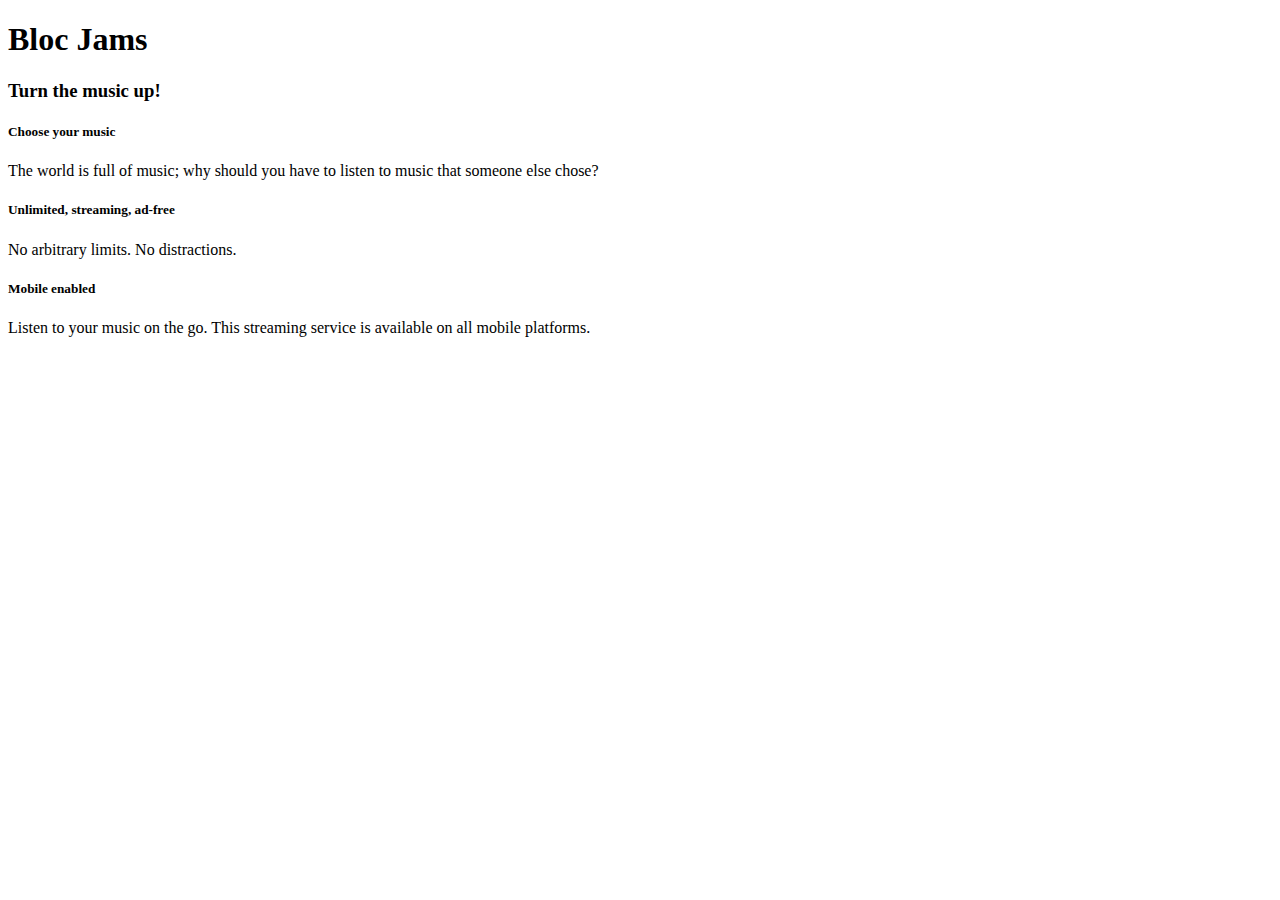
==== index.html @ fd2404ec "Add first HTML content to index.html" ====
<!DOCTYPE html>
<html>
  <head>
    <title>Bloc Jams</title>
  </head>
  <body>
    <nav>
      <!-- Navigation -->
    </nav>
    <header>
      <!-- Hero Content -->
        <h1>Bloc Jams</h1>
        <h3>Turn the music up!</h3>
    </header>
    <main>
      <!-- selling points -->
        <div>
            <h5>Choose your music</h5>
            <p>The world is full of music; why should you have to listen to music that someone else chose?</p>
        </div>
        <div>
            <h5>Unlimited, streaming, ad-free</h5>
            <p>No arbitrary limits. No distractions.</p>
        </div>
        <div>
            <h5>Mobile enabled</h5>
            <p>Listen to your music on the go. This streaming service is available on all mobile platforms.</p>
        </div>
    </main>
  </body>
</html>
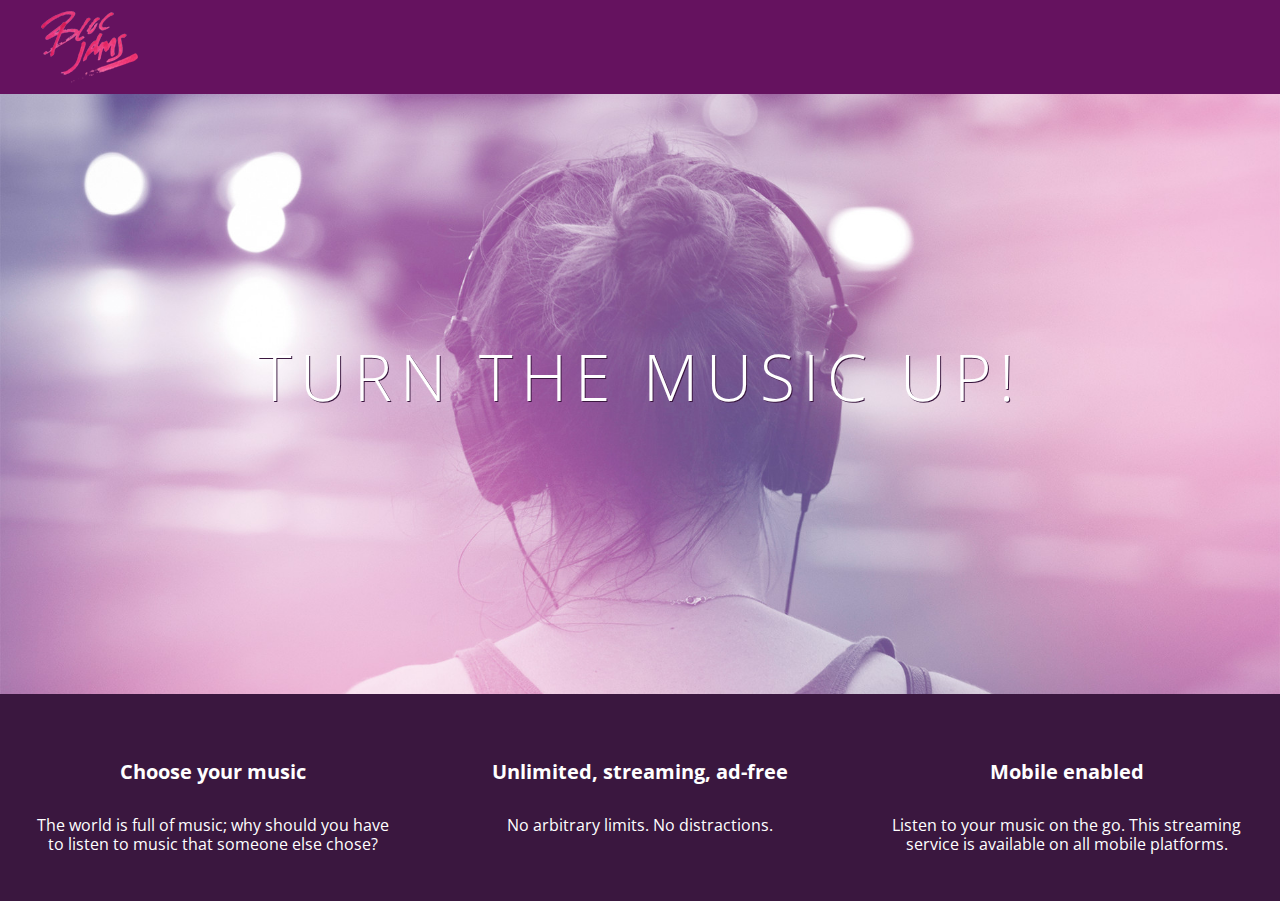
==== commit 804190dd: "Checkpoint 3 Styles: completed" ====
--- a/index.html
+++ b/index.html
@@ -2,30 +2,37 @@
 <html>
   <head>
     <title>Bloc Jams</title>
+    <link rel="stylesheet" type="text/css" href="http://fonts.googleapis.com/css?family=Open+Sans:400,800,600,700,300">
+    <link rel="stylesheet" type="text/css" href="http://code.ionicframework.com/ionicons/2.0.1/css/ionicons.min.css">
+    <link rel="stylesheet" type="text/css" href="styles/normalize.css">
+    <link rel="stylesheet" type="text/css" href="styles/main.css">
   </head>
-  <body>
-    <nav>
+  <body class="landing">
+    <nav class="navbar">
       <!-- Navigation -->
+        <img src="assets/images/bloc_jams_logo.png" alt="bloc jams logo" class="logo">
     </nav>
-    <header>
+    <section class="hero-content">
       <!-- Hero Content -->
-        <h1>Bloc Jams</h1>
-        <h3>Turn the music up!</h3>
-    </header>
-    <main>
+        <h1 class="hero-title">Turn the music up!</h1>
+    </section>
+    <section class="selling-points">
       <!-- selling points -->
-        <div>
-            <h5>Choose your music</h5>
-            <p>The world is full of music; why should you have to listen to music that someone else chose?</p>
+        <div class="point">
+            <span class="ion-music-note"></span>
+            <h5 class="point-title">Choose your music</h5>
+            <p class="point-description">The world is full of music; why should you have to listen to music that someone else chose?</p>
         </div>
-        <div>
-            <h5>Unlimited, streaming, ad-free</h5>
-            <p>No arbitrary limits. No distractions.</p>
+        <div class="point">
+            <span class="ion-radio-waves"></span>
+            <h5 class="point-title">Unlimited, streaming, ad-free</h5>
+            <p class="point-description">No arbitrary limits. No distractions.</p>
         </div>
-        <div>
-            <h5>Mobile enabled</h5>
-            <p>Listen to your music on the go. This streaming service is available on all mobile platforms.</p>
+        <div class="point">
+            <span class="ion-iphone"></span>
+            <h5 class="point-title">Mobile enabled</h5>
+            <p class="point-description">Listen to your music on the go. This streaming service is available on all mobile platforms.</p>
         </div>
-    </main>
+    </section>
   </body>
 </html>--- a/styles/main.css
+++ b/styles/main.css
@@ -0,0 +1,75 @@
+html {
+    height: 100%;
+    font-size: 100%;
+}
+
+body {
+    font-family: "Open Sans";
+    color: white;
+    min-height: 100%;
+}
+
+body.landing {
+    background-color: rgb(58,23,63);
+}
+
+.navbar {
+    padding: 0.5rem;
+    background-color: rgb(101,18,95);
+}
+
+.navbar .logo {
+    position: relative;
+    left: 2rem;
+}
+
+.hero-content {
+    position: relative;
+    min-height: 600px;
+    background-image: url(../assets/images/bloc_jams_bg.jpg);
+    background-repeat: no-repeat;
+    background-position: center center;
+    background-size: cover;
+}
+
+.hero-content .hero-title {
+    position: absolute;
+    top: 40%;
+    -webkit-transform: translateY(-50%);
+    -moz-transform: translateY(-50%);
+    -ms-transform: translateY(-50%);
+    transform: translateY(-50%);
+    width: 100%;
+    text-align: center;
+    font-size: 4rem;
+    font-weight: 300;
+    text-transform: uppercase;
+    letter-spacing: 0.5rem;
+    text-shadow: 1px 1px 0px rgb(58,23,63);
+}
+
+.selling-points {
+    position: relative;
+    display: table;
+    width: 100%;
+    -webkit-box-sizing: border-box;
+    -moz-box-sizing: border-box;
+    box-sizing: border-box;
+}
+
+.point {
+    display: table-cell;
+    position: relative;
+    width: 33.3%;
+    padding: 2rem;
+    text-align: center;
+}
+
+.point .point-title {
+    font-size: 1.25rem;
+}
+
+.ion-music-note, .ion-radio-waves, .ion-iphone {
+    color: rgb(233,50,117);
+    font-size: 5rem;
+}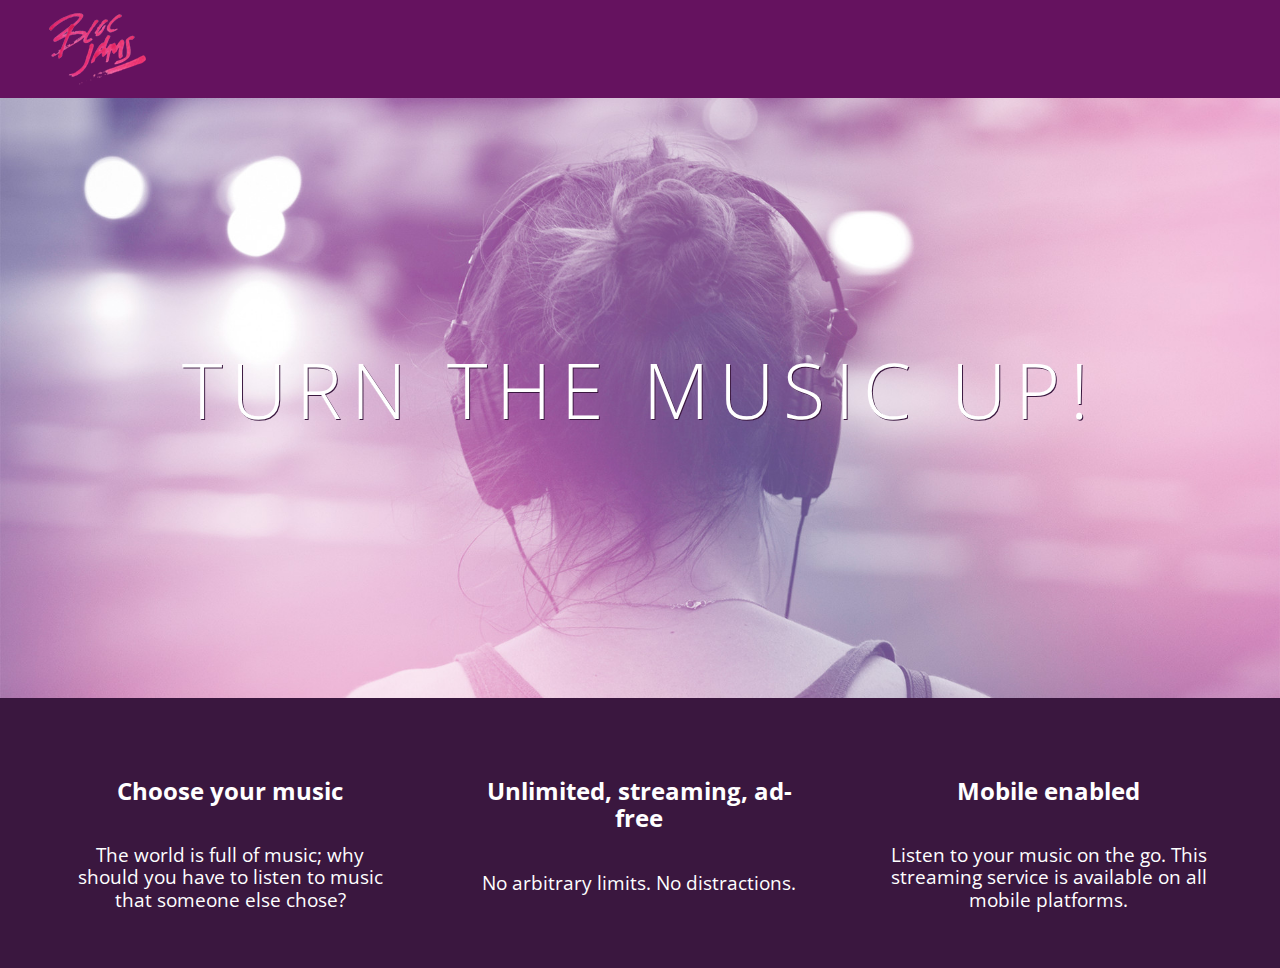
==== commit ba74799d: "Checkpoint 4 Responsiveness: completed" ====
--- a/index.html
+++ b/index.html
@@ -6,6 +6,7 @@
     <link rel="stylesheet" type="text/css" href="http://code.ionicframework.com/ionicons/2.0.1/css/ionicons.min.css">
     <link rel="stylesheet" type="text/css" href="styles/normalize.css">
     <link rel="stylesheet" type="text/css" href="styles/main.css">
+    <link rel="stylesheet" type="text/css" href="styles/landing.css">
   </head>
   <body class="landing">
     <nav class="navbar">
@@ -16,23 +17,23 @@
       <!-- Hero Content -->
         <h1 class="hero-title">Turn the music up!</h1>
     </section>
-    <section class="selling-points">
+    <section class="selling-points container">
       <!-- selling points -->
-        <div class="point">
+        <div class="point column third">
             <span class="ion-music-note"></span>
             <h5 class="point-title">Choose your music</h5>
             <p class="point-description">The world is full of music; why should you have to listen to music that someone else chose?</p>
         </div>
-        <div class="point">
+        <div class="point column third">
             <span class="ion-radio-waves"></span>
             <h5 class="point-title">Unlimited, streaming, ad-free</h5>
             <p class="point-description">No arbitrary limits. No distractions.</p>
         </div>
-        <div class="point">
+        <div class="point column third">
             <span class="ion-iphone"></span>
             <h5 class="point-title">Mobile enabled</h5>
             <p class="point-description">Listen to your music on the go. This streaming service is available on all mobile platforms.</p>
         </div>
     </section>
   </body>
-</html>+</html>
--- a/styles/main.css
+++ b/styles/main.css
@@ -1,3 +1,9 @@
+*, *::before, *::after {
+    -moz-box-sizing: border-box;
+    -webkit-box-sizing: border-box;
+    box-sizing: border-box;
+}
+
 html {
     height: 100%;
     font-size: 100%;
@@ -7,10 +13,6 @@
     font-family: "Open Sans";
     color: white;
     min-height: 100%;
-}
-
-body.landing {
-    background-color: rgb(58,23,63);
 }
 
 .navbar {
@@ -23,53 +25,30 @@
     left: 2rem;
 }
 
-.hero-content {
-    position: relative;
-    min-height: 600px;
-    background-image: url(../assets/images/bloc_jams_bg.jpg);
-    background-repeat: no-repeat;
-    background-position: center center;
-    background-size: cover;
+.container {
+  margin: 0 auto;
+  max-width: 64rem;
 }
 
-.hero-content .hero-title {
-    position: absolute;
-    top: 40%;
-    -webkit-transform: translateY(-50%);
-    -moz-transform: translateY(-50%);
-    -ms-transform: translateY(-50%);
-    transform: translateY(-50%);
-    width: 100%;
-    text-align: center;
-    font-size: 4rem;
-    font-weight: 300;
-    text-transform: uppercase;
-    letter-spacing: 0.5rem;
-    text-shadow: 1px 1px 0px rgb(58,23,63);
+/* Medium and small screens (640px) */
+@media (min-width: 640px) {
+  html { font-size: 112%; }
+
+  .column {
+    float: left;
+    padding-left: 1rem;
+    padding-right: 1rem;
+  }
+
+  .column.full { width: 100%; }
+  .column.two-thirds { width: 66.7%; }
+  .column.half { width: 50%; }
+  .column.third { width: 33.3%; }
+  .column.fourth { width: 25%; }
+  .column.flow-opposite { float: right; }
 }
 
-.selling-points {
-    position: relative;
-    display: table;
-    width: 100%;
-    -webkit-box-sizing: border-box;
-    -moz-box-sizing: border-box;
-    box-sizing: border-box;
+/* Large Screens (1024px) */
+@media (min-width: 1024px) {
+  html { font-size: 120%; }
 }
-
-.point {
-    display: table-cell;
-    position: relative;
-    width: 33.3%;
-    padding: 2rem;
-    text-align: center;
-}
-
-.point .point-title {
-    font-size: 1.25rem;
-}
-
-.ion-music-note, .ion-radio-waves, .ion-iphone {
-    color: rgb(233,50,117);
-    font-size: 5rem;
-}--- a/styles/landing.css
+++ b/styles/landing.css
@@ -0,0 +1,46 @@
+body.landing {
+  background-color: rgb(58, 23, 63);
+}
+
+.hero-content {
+  position: relative;
+  min-height: 600px;
+  background-image: url(../assets/images/bloc_jams_bg.jpg);
+  background-repeat: no-repeat;
+  background-position: center center;
+  background-size: cover;
+}
+
+.hero-content .hero-title {
+  position: absolute;
+  top: 40%;
+  -webkit-transform: translateY(-50%);
+  -moz-transform: translateY(-50%);
+  transform: translateY(-50%);
+  width: 100%;
+  text-align: center;
+  font-size: 4rem;
+  font-weight: 300;
+  text-transform: uppercase;
+  letter-spacing: 0.5rem;
+  text-shadow: 1px 1px 0px rgb(58,23,63);
+}
+
+.selling-points {
+  position: relative;
+}
+
+.point {
+  position: relative;
+  padding: 2rem;
+  text-align: center;
+}
+
+.point .point-title {
+  font-size: 1.25rem;
+}
+
+.ion-music-note, .ion-radio-waves, .ion-iphone {
+  color: rgb(233,50,117);
+  font-size: 5rem;
+}
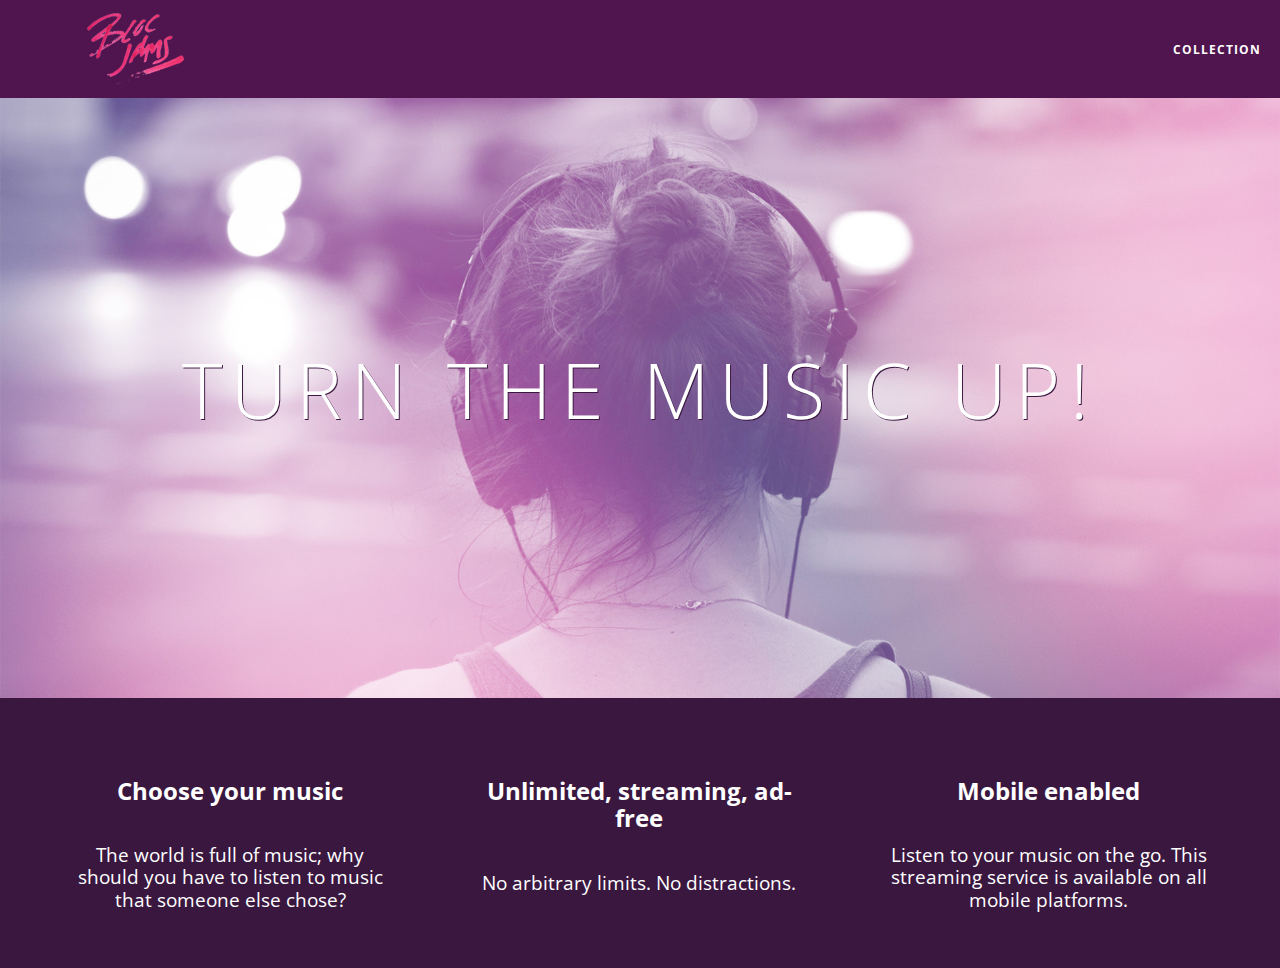
==== commit d66c8787: "Checkpoint 5 Collection View: completed" ====
--- a/index.html
+++ b/index.html
@@ -11,13 +11,18 @@
   <body class="landing">
     <nav class="navbar">
       <!-- Navigation -->
-        <img src="assets/images/bloc_jams_logo.png" alt="bloc jams logo" class="logo">
+        <a href="index.html" class="logo">
+          <img src="assets/images/bloc_jams_logo.png" alt="bloc jams logo" class="logo">
+        </a>
+        <div class="links-container">
+          <a href="collection.html" class="navbar-link">collection</a>
+        </div>
     </nav>
     <section class="hero-content">
       <!-- Hero Content -->
         <h1 class="hero-title">Turn the music up!</h1>
     </section>
-    <section class="selling-points container">
+    <section class="selling-points container clearfix">
       <!-- selling points -->
         <div class="point column third">
             <span class="ion-music-note"></span>
--- a/styles/main.css
+++ b/styles/main.css
@@ -16,13 +16,46 @@
 }
 
 .navbar {
+    position: relative;
     padding: 0.5rem;
-    background-color: rgb(101,18,95);
+    background-color: rgba(101,18,95,0.5);
+    z-index: 1;
 }
 
 .navbar .logo {
     position: relative;
     left: 2rem;
+    cursor: pointer;
+}
+
+.navbar .links-container {
+  display: table;
+  position: absolute;
+  top: 0;
+  right: 0;
+  height: 100px;
+  color: white;
+  text-decoration: none;
+}
+
+.links-container .navbar-link {
+  display: table-cell;
+  position: relative;
+  height: 100%;
+  padding-left: 1rem;
+  padding-right: 1rem;
+  vertical-align: middle;
+  color: white;
+  font-size: 0.625rem;
+  letter-spacing: 0.05rem;
+  font-weight: 700;
+  text-transform: uppercase;
+  text-decoration: none;
+  cursor: pointer;
+}
+
+.links-container .navbar-link:hover {
+  color: rgb(233,50,117);
 }
 
 .container {
@@ -52,3 +85,13 @@
 @media (min-width: 1024px) {
   html { font-size: 120%; }
 }
+
+.clearfix::before,
+.clearfix::after {
+  content: " ";
+  display: table;
+}
+
+.clearfix::after {
+  clear: both;
+}
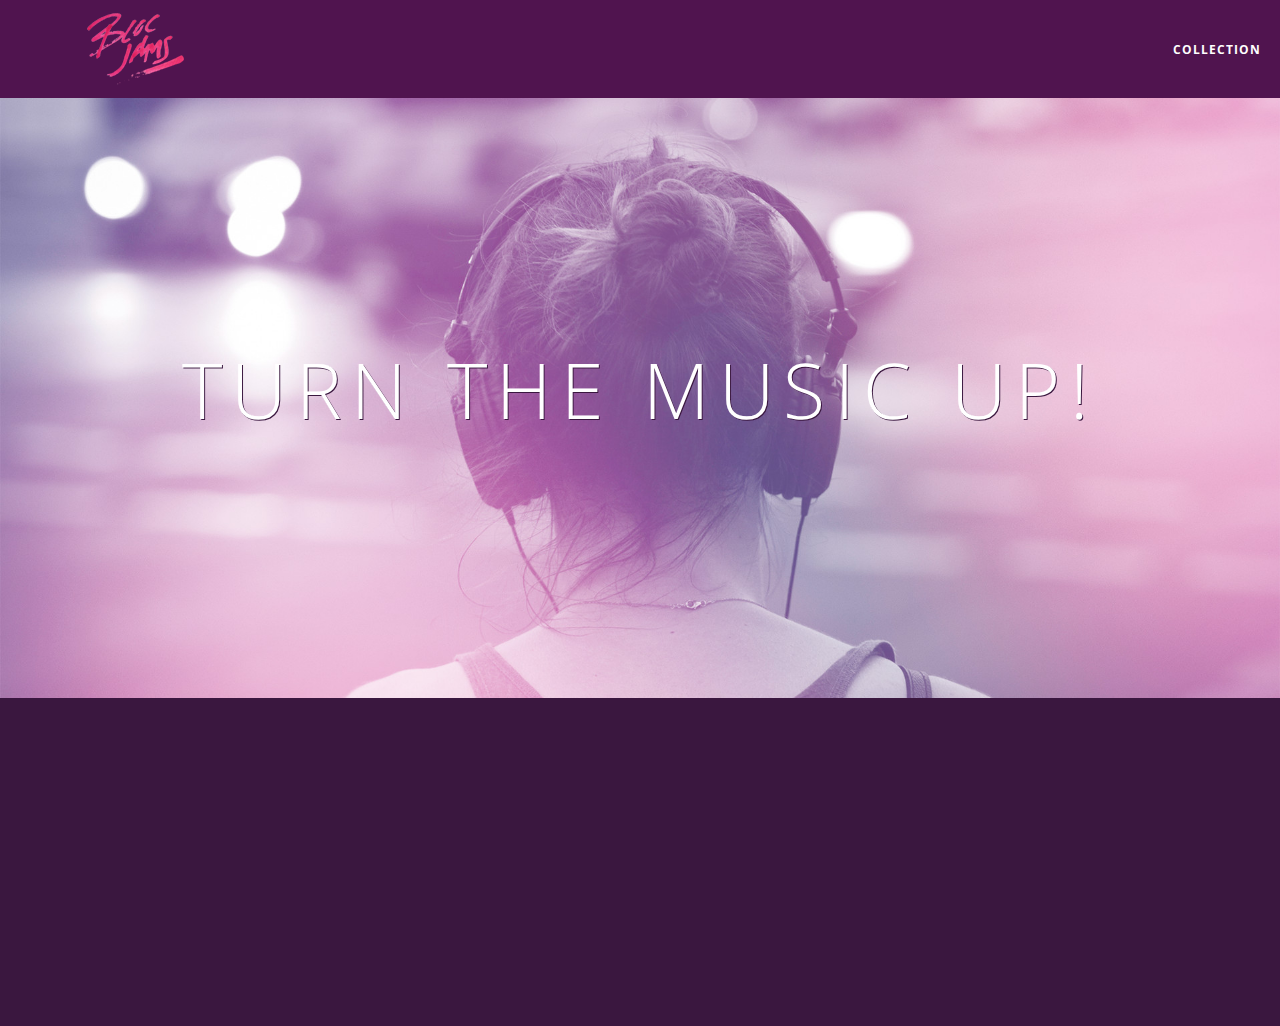
==== commit 65a8f2ca: "Checkpoint 8 Animation: completed" ====
--- a/index.html
+++ b/index.html
@@ -40,5 +40,6 @@
             <p class="point-description">Listen to your music on the go. This streaming service is available on all mobile platforms.</p>
         </div>
     </section>
+    <script src="scripts/landing.js"></script>
   </body>
 </html>
--- a/styles/main.css
+++ b/styles/main.css
@@ -63,6 +63,10 @@
   max-width: 64rem;
 }
 
+.container.narrow {
+  max-width: 56rem;
+}
+
 /* Medium and small screens (640px) */
 @media (min-width: 640px) {
   html { font-size: 112%; }
--- a/styles/landing.css
+++ b/styles/landing.css
@@ -34,6 +34,16 @@
   position: relative;
   padding: 2rem;
   text-align: center;
+  opacity: 0;
+  -webkit-transform: scaleX(0.9) translateY(3rem);
+  -moz-transform: scaleX(0.9) translateY(3rem);
+  transform: scaleX(0.9) translateY(3rem);
+  -webkit-transition: all 0.25s ease-in-out;
+  -moz-transition: all 0.25s ease-in-out;
+  transition: all 0.25s ease-in-out;
+  -webkit-transition-delay: 0.2s;
+  -moz-transition-delay: 0.2s;
+  transition-delay: 0.2s;
 }
 
 .point .point-title {
